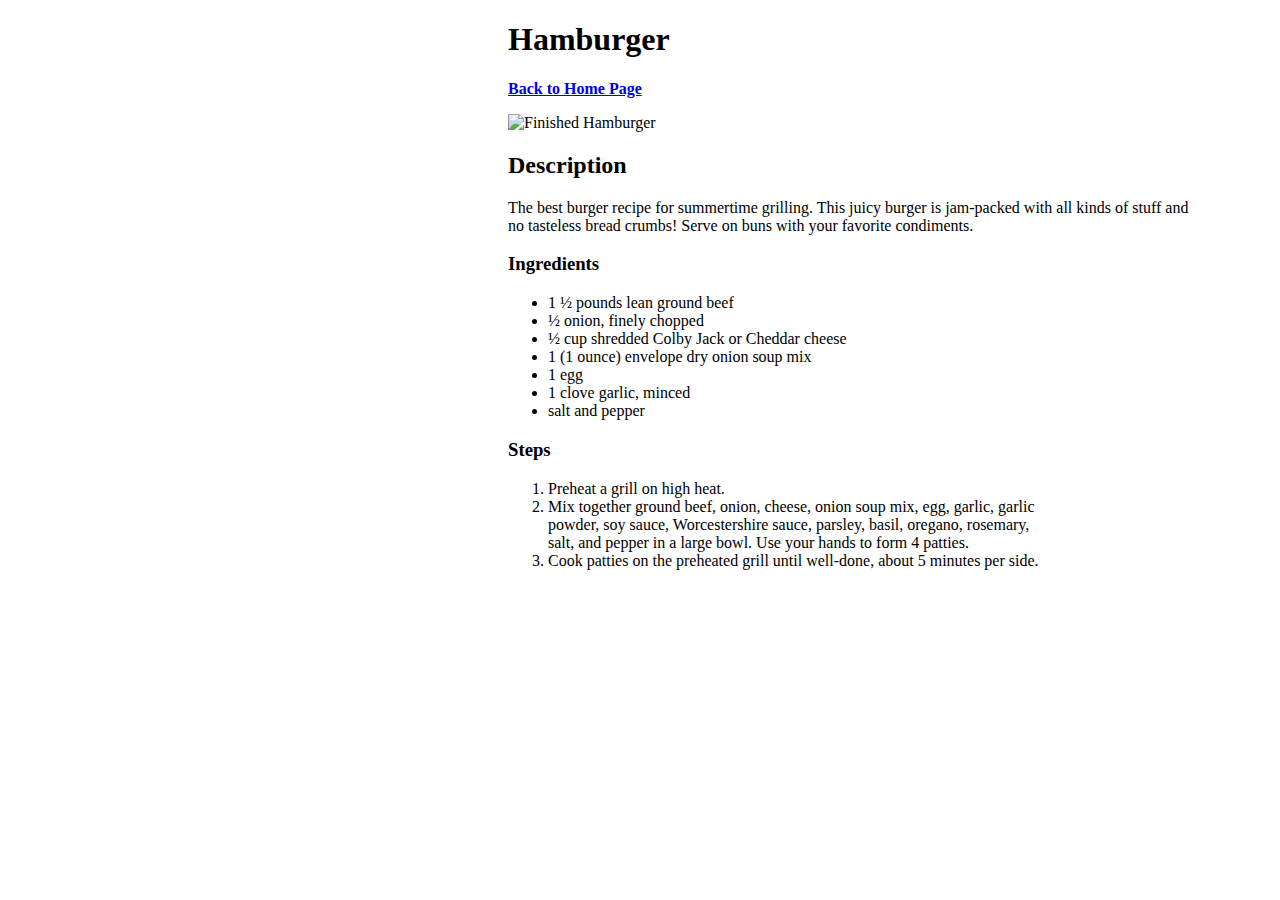
==== recipes/hamburger.html @ 857518ae "Created an index html with 3 relative html pages" ====
<!DOCTYPE html>
<html lang="en">
<head>
    <meta charset="UTF-8">
    <meta http-equiv="X-UA-Compatible" content="IE=edge">
    <meta name="viewport" content="width=device-width, initial-scale=1.0">
    <title>Hamburger Recipe</title>
</head>
<body style="padding-left: 500px;">
    <h1>Hamburger</h1>
    <p><a href="../index.html"><strong>Back to Home Page</strong></a></p>
    <img src="https://www.volim-meso.hr/wordpress/wp-content/uploads/2014/06/10-pravila-za-pripremu-savrsenog-hamburgera-01.jpg" alt="Finished Hamburger" style="height: 500px; width: 700px; ">
    <h2>Description</h2>
    <p style="width: 700px;">The best burger recipe for summertime grilling. 
        This juicy burger is jam-packed with all kinds of stuff and no tasteless 
        bread crumbs! Serve on buns with your favorite condiments.</p>
    <h3>Ingredients</h3>
    <ul>
        <li>1 ½ pounds lean ground beef</li>
        <li>½ onion, finely chopped</li>
        <li>½ cup shredded Colby Jack or Cheddar cheese</li>
        <li>1 (1 ounce) envelope dry onion soup mix</li>
        <li>1 egg</li>
        <li>1 clove garlic, minced</li>
        <li>salt and pepper</li>
    </ul>
    <h3>Steps</h3>
    <ol style="width: 500px;">
        <li>Preheat a grill on high heat.</li>
        <li>Mix together ground beef, onion, cheese, onion soup mix, egg, garlic, 
            garlic powder, soy sauce, Worcestershire sauce, parsley, basil, oregano, 
            rosemary, salt, and pepper in a large bowl. Use your hands to form 4 patties.</li>
            <li>Cook patties on the preheated grill until well-done, about 5 minutes per side.</li>
    </ol>
</body>
</html>
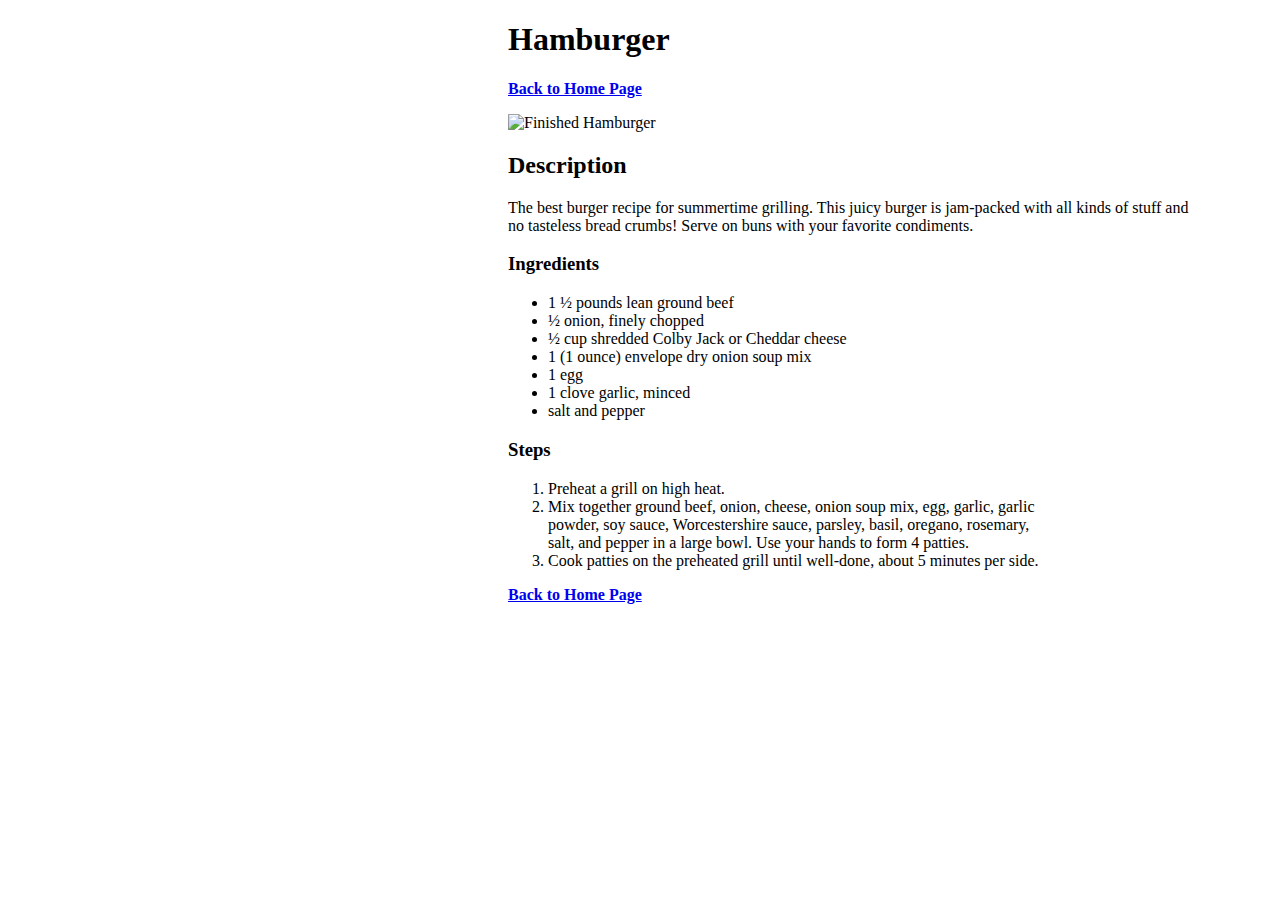
==== commit acbfe4d6: "Added links back to index on bottom of recipe page" ====
--- a/recipes/hamburger.html
+++ b/recipes/hamburger.html
@@ -32,5 +32,6 @@
             rosemary, salt, and pepper in a large bowl. Use your hands to form 4 patties.</li>
             <li>Cook patties on the preheated grill until well-done, about 5 minutes per side.</li>
     </ol>
+    <p><a href="../index.html"><strong>Back to Home Page</strong></a></p>
 </body>
 </html>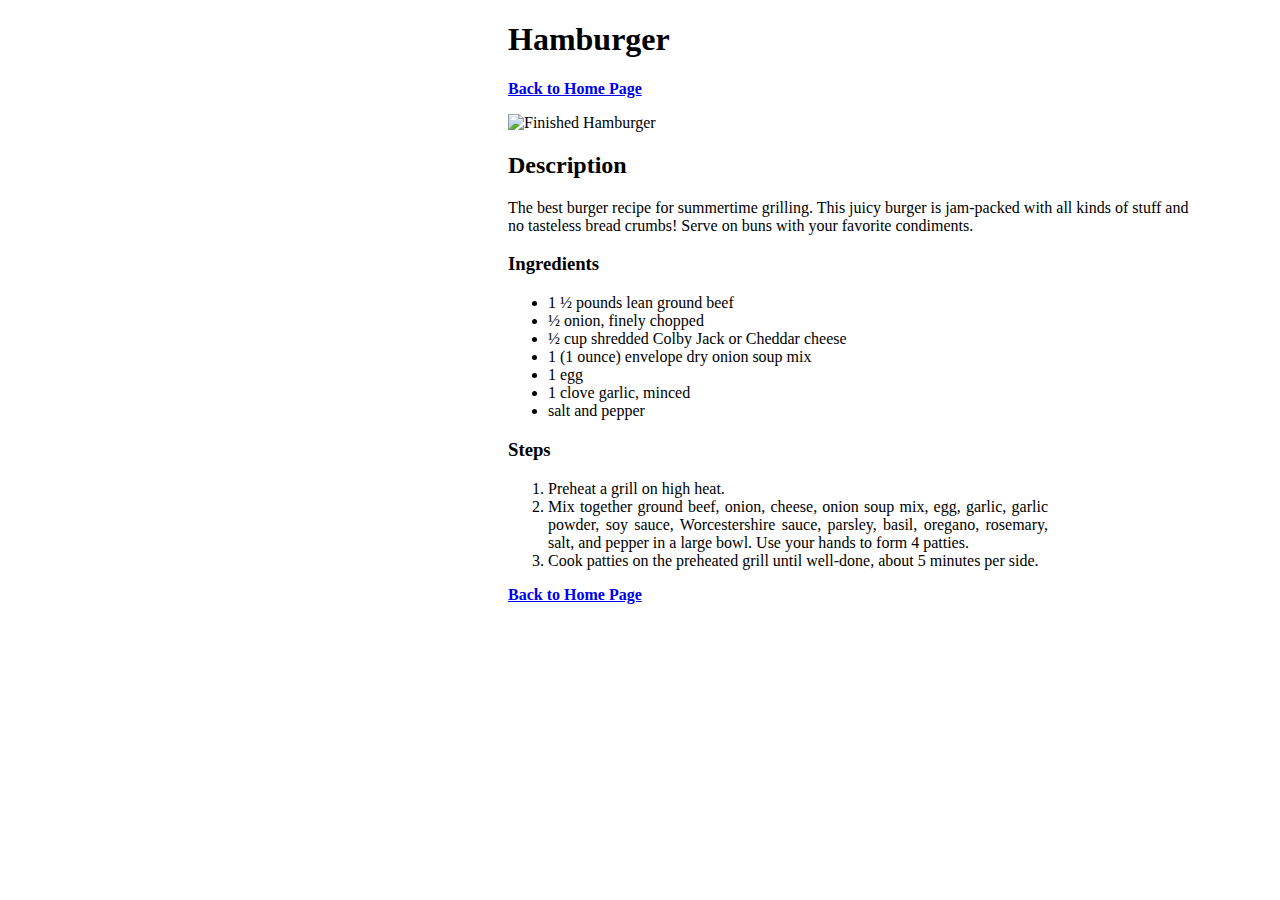
==== commit 542493e1: "Added text-align to list and updated width value on <p> under description header" ====
--- a/recipes/hamburger.html
+++ b/recipes/hamburger.html
@@ -25,7 +25,7 @@
         <li>salt and pepper</li>
     </ul>
     <h3>Steps</h3>
-    <ol style="width: 500px;">
+    <ol style="width: 500px; text-align: justify;">
         <li>Preheat a grill on high heat.</li>
         <li>Mix together ground beef, onion, cheese, onion soup mix, egg, garlic, 
             garlic powder, soy sauce, Worcestershire sauce, parsley, basil, oregano, 
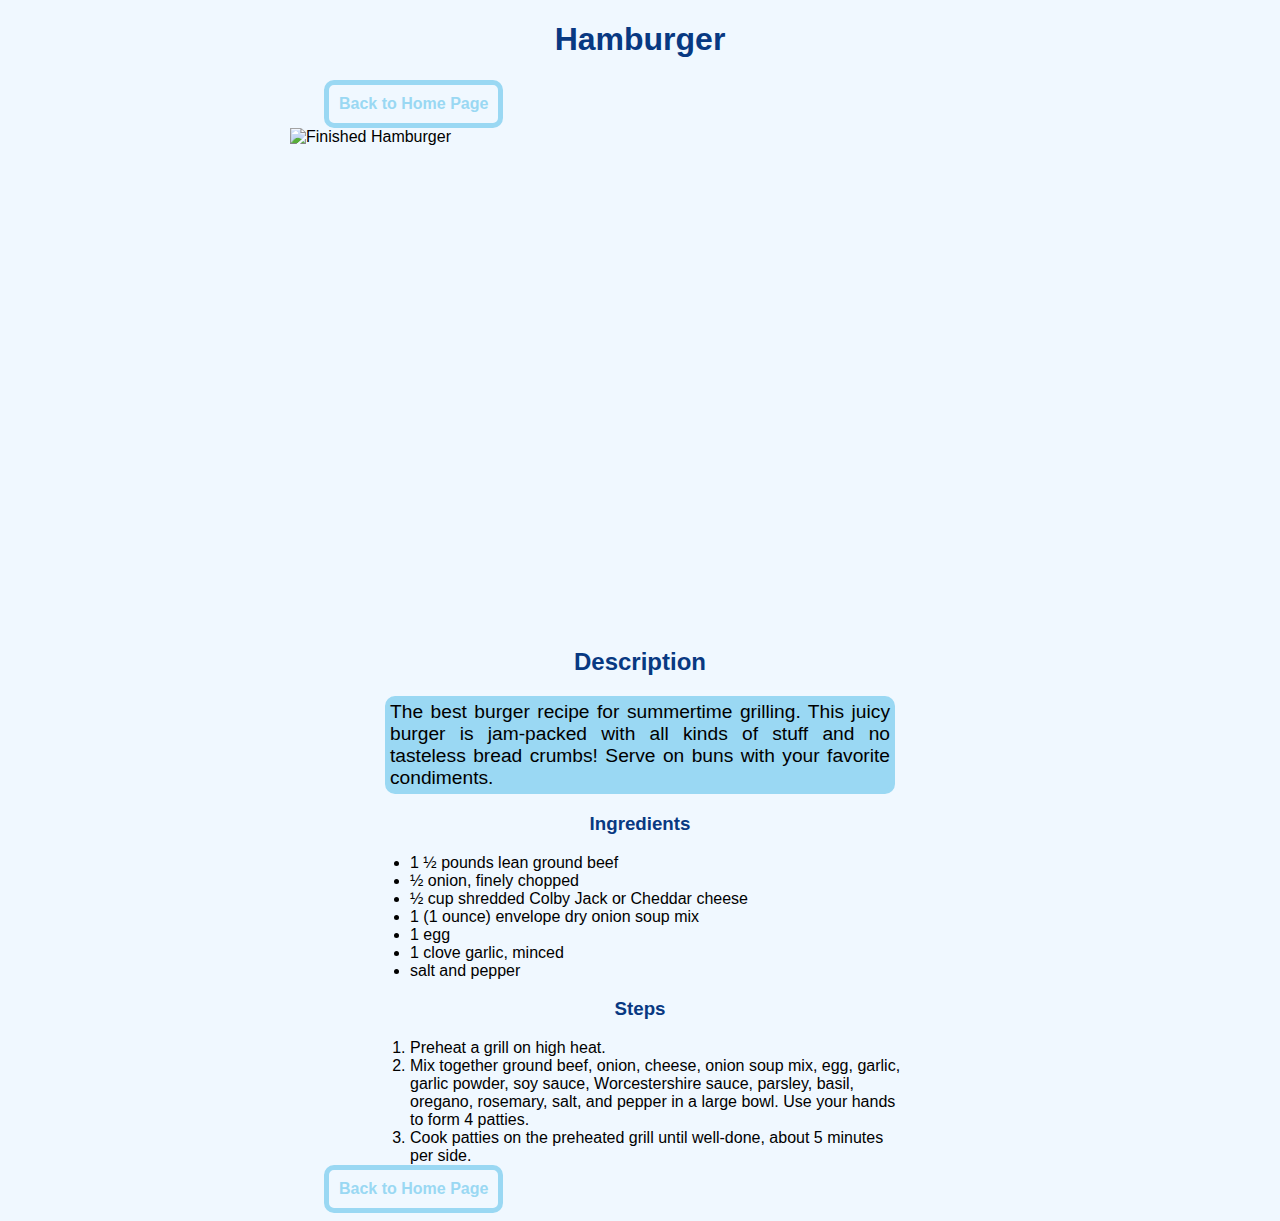
==== commit 6098f599: "Added CSS file and some styling" ====
--- a/recipes/hamburger.html
+++ b/recipes/hamburger.html
@@ -4,14 +4,15 @@
     <meta charset="UTF-8">
     <meta http-equiv="X-UA-Compatible" content="IE=edge">
     <meta name="viewport" content="width=device-width, initial-scale=1.0">
+    <link rel="stylesheet" href="../styles.css">
     <title>Hamburger Recipe</title>
 </head>
-<body style="padding-left: 500px;">
+<body>
     <h1>Hamburger</h1>
-    <p><a href="../index.html"><strong>Back to Home Page</strong></a></p>
-    <img src="https://www.volim-meso.hr/wordpress/wp-content/uploads/2014/06/10-pravila-za-pripremu-savrsenog-hamburgera-01.jpg" alt="Finished Hamburger" style="height: 500px; width: 700px; ">
+    <a class="backlink" href="../index.html">Back to Home Page</a>
+    <img src="https://www.volim-meso.hr/wordpress/wp-content/uploads/2014/06/10-pravila-za-pripremu-savrsenog-hamburgera-01.jpg" alt="Finished Hamburger">
     <h2>Description</h2>
-    <p style="width: 700px;">The best burger recipe for summertime grilling. 
+    <p>The best burger recipe for summertime grilling. 
         This juicy burger is jam-packed with all kinds of stuff and no tasteless 
         bread crumbs! Serve on buns with your favorite condiments.</p>
     <h3>Ingredients</h3>
@@ -25,13 +26,13 @@
         <li>salt and pepper</li>
     </ul>
     <h3>Steps</h3>
-    <ol style="width: 500px; text-align: justify;">
+    <ol>
         <li>Preheat a grill on high heat.</li>
         <li>Mix together ground beef, onion, cheese, onion soup mix, egg, garlic, 
             garlic powder, soy sauce, Worcestershire sauce, parsley, basil, oregano, 
             rosemary, salt, and pepper in a large bowl. Use your hands to form 4 patties.</li>
-            <li>Cook patties on the preheated grill until well-done, about 5 minutes per side.</li>
+        <li>Cook patties on the preheated grill until well-done, about 5 minutes per side.</li>
     </ol>
-    <p><a href="../index.html"><strong>Back to Home Page</strong></a></p>
+    <a class="backlink" href="../index.html">Back to Home Page</a>
 </body>
 </html>--- a/styles.css
+++ b/styles.css
@@ -0,0 +1,85 @@
+h1, h2, h3 {
+    color: rgb(8, 57, 130);
+    text-align: center;
+}
+
+img {
+    display: block;
+    margin-left: auto;
+    margin-right: auto;
+    height: 500px; 
+    width: 700px;
+    
+}
+
+p {
+    font-size: larger;
+    text-align: justify;
+    max-width: 500px;
+    margin-left: auto;
+    margin-right: auto;
+    background-color: rgb(154, 216, 243);
+    border: 5px solid rgb(154, 216, 243);
+    border-radius: 10px;;
+}
+
+.block1 {
+    display: inline-block; 
+    width: 33%; 
+    height: 100%;
+}
+
+.navigation {
+    margin-left: auto;
+    margin-right: auto;
+    width: fit-content;
+    display: flex;
+    list-style: none;
+}
+
+.navigation .list {
+    background-color:rgb(205, 57, 57);
+    display: list-item;
+    text-decoration: none;
+    font-size: larger;
+    color: white;
+    padding: 5px;
+    border: 5px solid yellow;
+    border-radius: 10px;
+    margin: 10px;
+}
+
+.navigation .list:hover {
+    background-color: coral;
+    color: rgb(200,200,200)
+}
+
+ol, ul {
+    width: 500px;
+    margin: auto;
+}
+
+.backlink {
+    width: fit-content;
+    margin-left: 25%;
+    margin-right: auto;
+    display: block;
+    padding: 10px;
+    text-decoration: none;
+    color:rgb(154, 216, 243);
+    border: 5px solid rgb(154, 216, 243);
+    border-radius: 10px;;
+    font-weight: bold;
+}
+
+.backlink:hover {
+    color: white;
+    background-color: rgb(37, 180, 242);
+    
+}
+
+* {
+    font-family: Arial, Helvetica, sans-serif;
+    background-color: aliceblue;
+    /*border: 2px solid red;*/
+}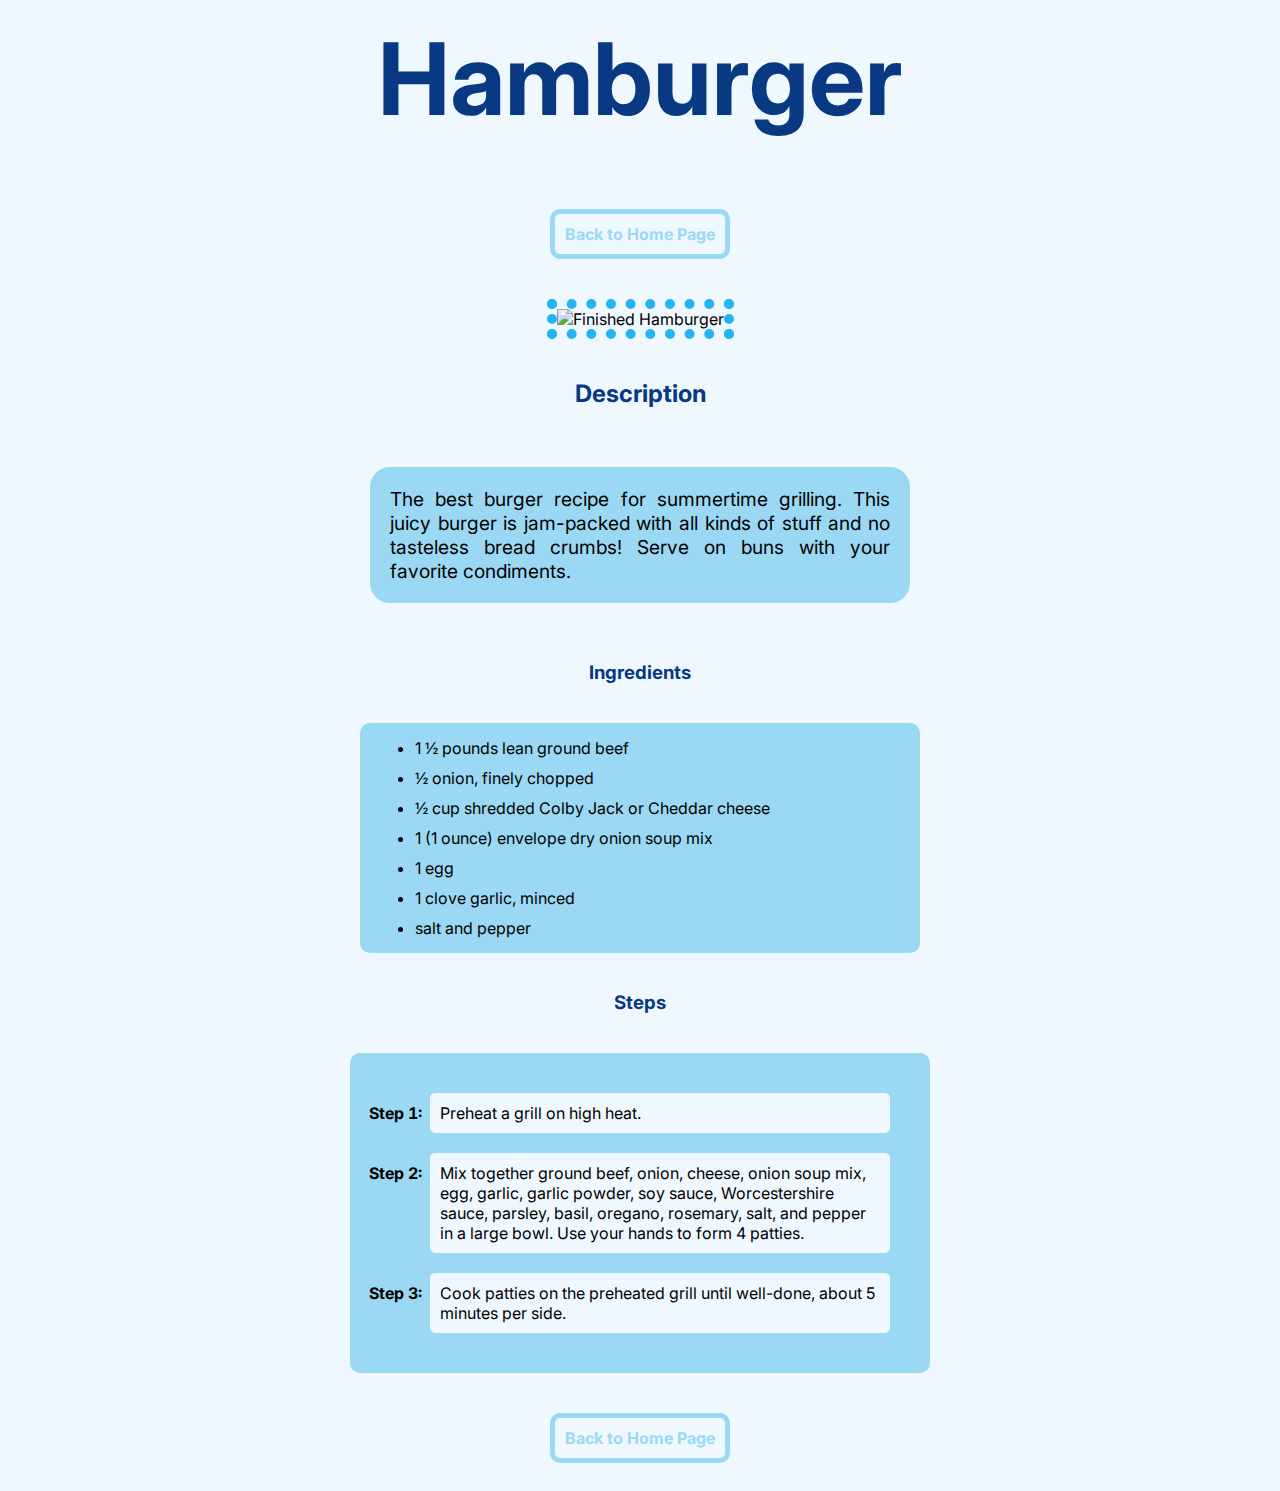
==== commit 466c85f4: "Added a flex layout and replaced images with copyright free ones" ====
--- a/recipes/hamburger.html
+++ b/recipes/hamburger.html
@@ -10,7 +10,7 @@
 <body>
     <h1>Hamburger</h1>
     <a class="backlink" href="../index.html">Back to Home Page</a>
-    <img src="https://www.volim-meso.hr/wordpress/wp-content/uploads/2014/06/10-pravila-za-pripremu-savrsenog-hamburgera-01.jpg" alt="Finished Hamburger">
+    <img src="https://images.pexels.com/photos/1251198/pexels-photo-1251198.jpeg?auto=compress&cs=tinysrgb&w=1260&h=750&dpr=1" alt="Finished Hamburger">
     <h2>Description</h2>
     <p>The best burger recipe for summertime grilling. 
         This juicy burger is jam-packed with all kinds of stuff and no tasteless 
--- a/styles.css
+++ b/styles.css
@@ -1,75 +1,149 @@
+@import url('https://fonts.googleapis.com/css2?family=Inter&display=swap');
+
+body {
+    min-height: 100vh;
+    display: flex;
+    flex-direction: column;
+    align-content: space-between;
+    gap: 20px;
+    flex: 1;
+}
+
 h1, h2, h3 {
     color: rgb(8, 57, 130);
-    text-align: center;
+    justify-content: center;
+    align-items: center;
+    display: flex;
+    flex-wrap: wrap;
+}
+
+h1 {
+    font-size: 100px;
+    margin-top: 10px;
+    margin-bottom: 30px;;
 }
 
 img {
-    display: block;
+    display: flex;
     margin-left: auto;
     margin-right: auto;
-    height: 500px; 
-    width: 700px;
-    
+    max-height: 500px; 
+    max-width: 700px;
+    border: 10px dotted rgb(37, 180, 242);
+    flex-shrink: 0;
 }
 
 p {
     font-size: larger;
     text-align: justify;
-    max-width: 500px;
+    width: 500px;
     margin-left: auto;
     margin-right: auto;
     background-color: rgb(154, 216, 243);
-    border: 5px solid rgb(154, 216, 243);
-    border-radius: 10px;;
+    border: 20px solid rgb(154, 216, 243);
+    border-radius: 20px;;
+    font-family: "Inter", sans-serif;
 }
 
 .block1 {
-    display: inline-block; 
-    width: 33%; 
-    height: 100%;
+    display: block; 
+    margin: auto;
+    margin-bottom: 150px;
+}
+
+ol li::marker {
+    content: 'Step ' counter(list-item) ':  ';
+    font-weight: bolder;
 }
 
 .navigation {
-    margin-left: auto;
-    margin-right: auto;
-    width: fit-content;
     display: flex;
-    list-style: none;
+    align-items: center;
+    justify-content: center;
+    padding: 100px;
+    background-color: rgb(37, 180, 242);
+    border-radius: 10px;
+    gap: 20px;
 }
 
 .navigation .list {
-    background-color:rgb(205, 57, 57);
-    display: list-item;
+    background-color:rgb(37, 180, 242);
+    color: white;
     text-decoration: none;
     font-size: larger;
-    color: white;
-    padding: 5px;
-    border: 5px solid yellow;
+    padding: 20px;
+    border: 5px solid white;
     border-radius: 10px;
-    margin: 10px;
+    flex-shrink: 1;
+    
+}
+
+.navigation>*:first-child {
+    align-self: stretch;
 }
 
 .navigation .list:hover {
-    background-color: coral;
-    color: rgb(200,200,200)
+    background-color: rgb(37, 180, 242);
+    color: white;
+    border-color: blue;
+
 }
 
-ol, ul {
+ul {
+    width: 500px;
+    display: flex;
+    flex-direction: column;
+    align-items: flex-start;
+    margin: auto;
+    background-color: rgb(154, 216, 243);
+    border: 10px solid rgb(154, 216, 243);
+    border-radius: 10px;
+}
+
+ul li {
+    margin: 5px;
+    background-color: rgb(154, 216, 243);
+}
+
+ol {
     width: 500px;
     margin: auto;
+    background-color: rgb(154, 216, 243);
+    border: 20px solid rgb(154, 216, 243);
+    border-radius: 10px;
+}
+
+ol li {
+    margin: 20px;
+    padding: 5px;
+    background-color: aliceblue;
+    border: 5px solid aliceblue;
+    border-radius: 5px;
+}
+
+li span {
+    display:flex;
+    height: 100px;
+    margin-left: -0.5em;
+    margin: 20px;
+    padding-left: 1em;
+    background-color: red;
+    border: 5px solid red;
+    border-radius: 5px;;
 }
 
 .backlink {
     width: fit-content;
-    margin-left: 25%;
-    margin-right: auto;
-    display: block;
+    margin: auto;
+    display: flex;
     padding: 10px;
     text-decoration: none;
     color:rgb(154, 216, 243);
     border: 5px solid rgb(154, 216, 243);
     border-radius: 10px;;
     font-weight: bold;
+    margin-top: 20px;
+    margin-bottom: 20px;
 }
 
 .backlink:hover {
@@ -81,5 +155,23 @@
 * {
     font-family: Arial, Helvetica, sans-serif;
     background-color: aliceblue;
+    font-family: "Inter", sans-serif;
     /*border: 2px solid red;*/
-}+}
+
+/*
+.wrapper {
+    display: flex;
+  
+  }
+  
+  .wrapper input[type="text"] {
+      flex: 1 1 auto;
+    }
+
+align-items: flex-end;
+flex-flow: column-reverse wrap-reverse;
+justify-content: center;
+align-content: space-between;
+
+*/